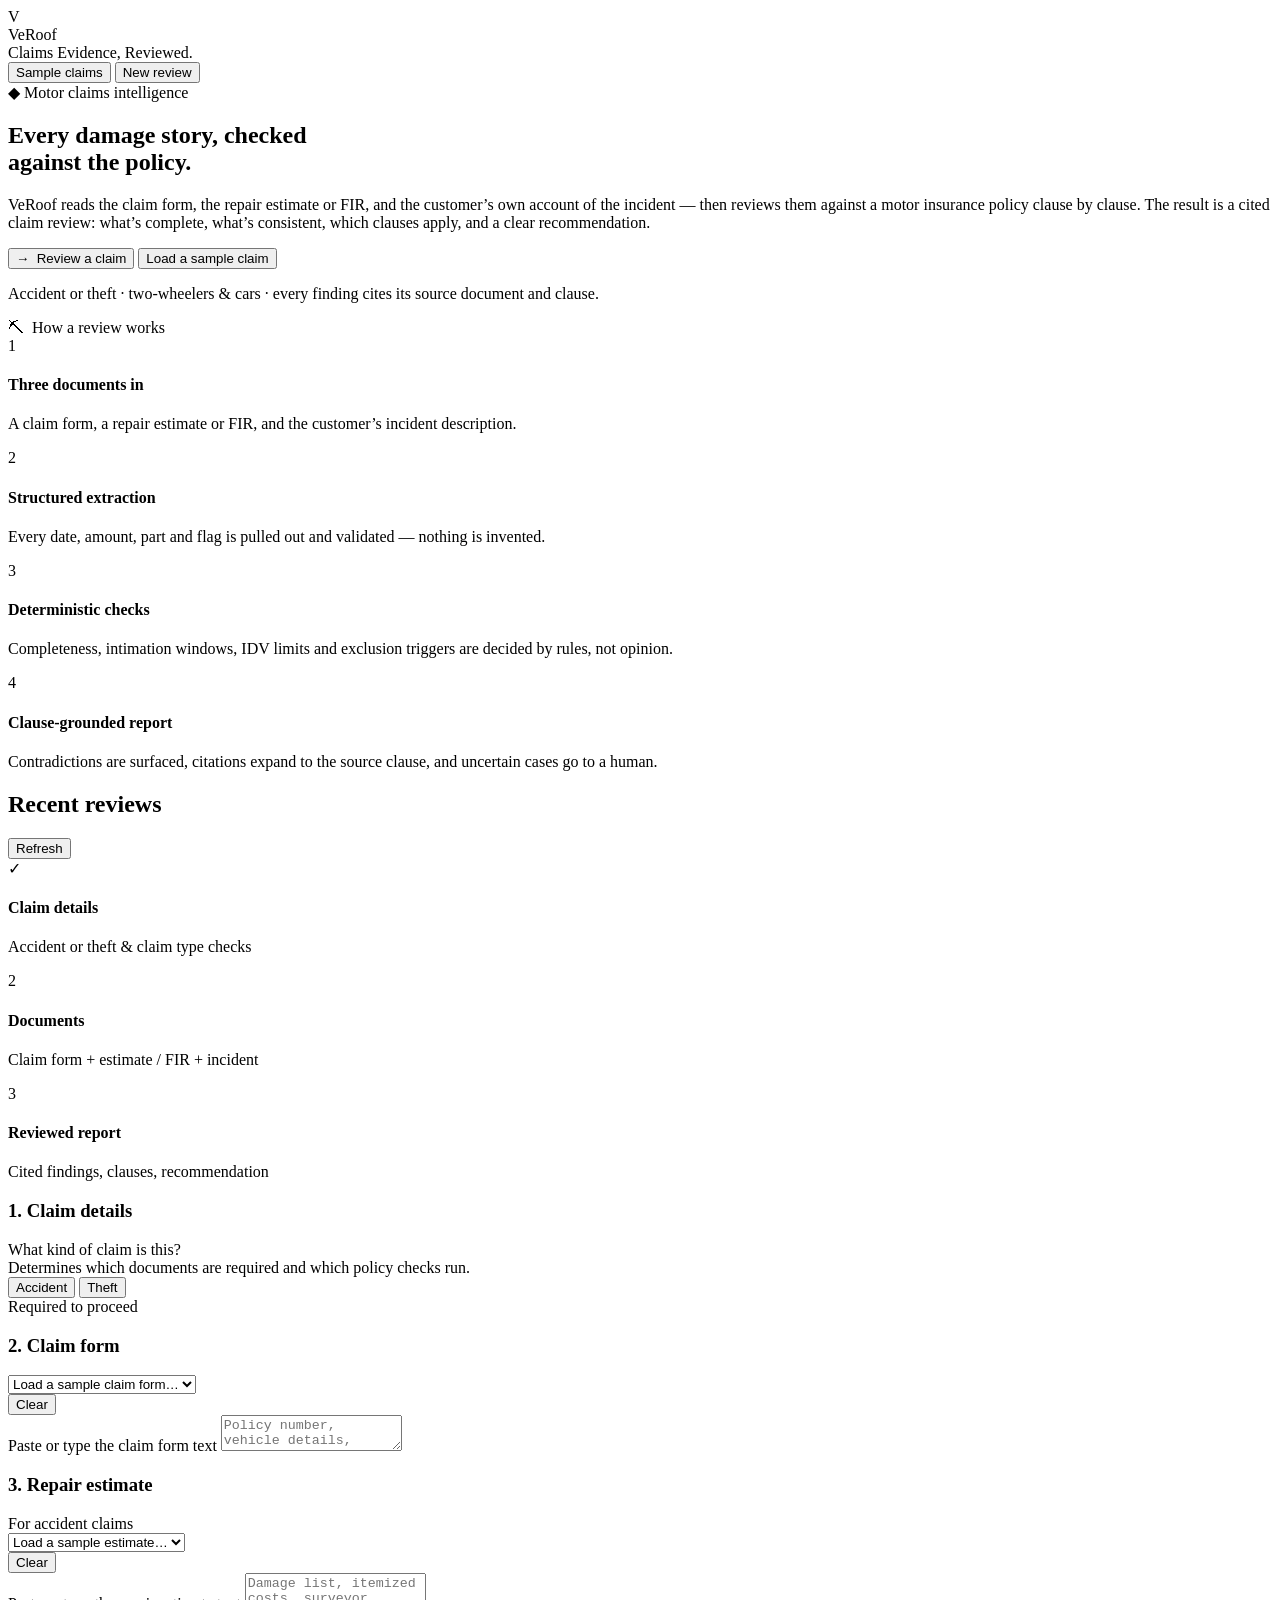
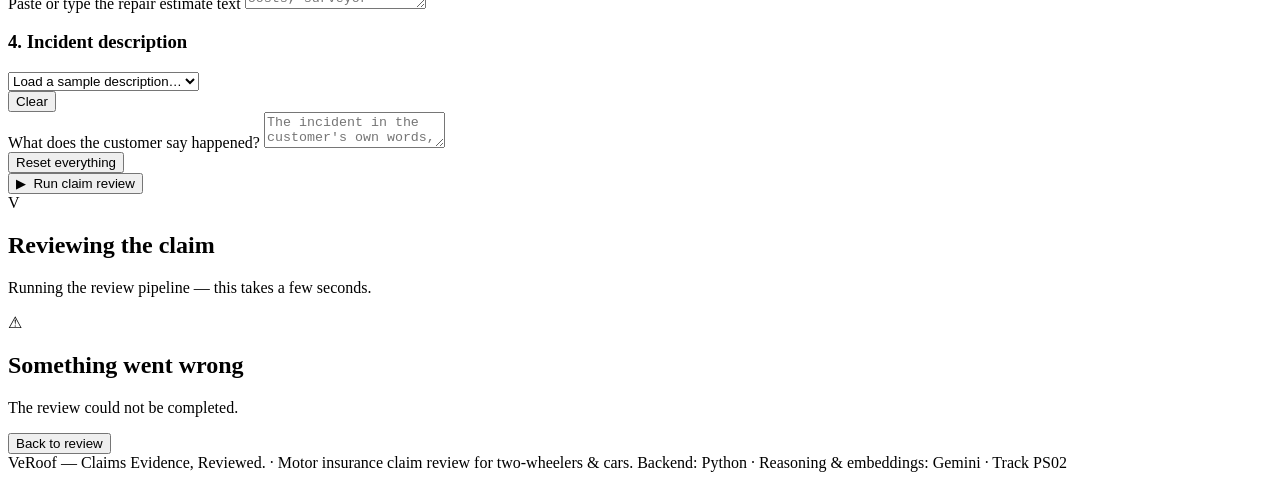
==== frontend/index.html @ d02cb615 "Add VeRoof frontend: landing, submission, progress, report views with staged loading and citation ex" ====
<!DOCTYPE html>
<html lang="en">
<head>
  <meta charset="UTF-8" />
  <meta name="viewport" content="width=device-width, initial-scale=1.0" />
  <title>VeRoof — Claims Evidence, Reviewed.</title>
  <link rel="icon" href="data:image/svg+xml,<svg xmlns='http://www.w3.org/2000/svg' viewBox='0 0 100 100'><rect width='100' height='100' rx='22' fill='%230e5a6d'/><text x='50' y='68' font-size='52' text-anchor='middle' fill='%23ffffff' font-family='Georgia'>V</text></svg>" />
  <link rel="stylesheet" href="/static/styles.css" />
</head>
<body>
  <header class="topbar">
    <div class="topbar-inner">
      <div class="brand" id="brand-home" title="Back to overview">
        <div class="brand-mark">V</div>
        <div>
          <div class="brand-name">VeRoof</div>
          <div class="brand-tagline">Claims Evidence, Reviewed.</div>
        </div>
      </div>
      <div class="topbar-actions">
        <button class="btn btn-soft" id="nav-samples">Sample claims</button>
        <button class="btn btn-primary" id="nav-new">New review</button>
      </div>
    </div>
  </header>

  <main>
    <!-- ============================== LANDING ============================== -->
    <section class="view active" id="view-landing">
      <div class="container">
        <div class="hero">
          <div>
            <span class="hero-eyebrow">&#9670; Motor claims intelligence</span>
            <h1>Every damage story, checked<br /><span class="accent">against the policy.</span></h1>
            <p class="hero-lead">
              VeRoof reads the claim form, the repair estimate or FIR, and the
              customer&rsquo;s own account of the incident — then reviews them
              against a motor insurance policy clause by clause. The result is a
              cited claim review: what&rsquo;s complete, what&rsquo;s consistent, which
              clauses apply, and a clear recommendation.
            </p>
            <div class="hero-ctas">
              <button class="btn btn-accent" id="hero-start">&#8594;&nbsp; Review a claim</button>
              <button class="btn btn-ghost" id="hero-samples">Load a sample claim</button>
            </div>
            <p class="hero-note">
              Accident or theft &middot; two-wheelers &amp; cars &middot; every finding cites its source document and clause.
            </p>
          </div>

          <div class="proof-panel">
            <div class="proof-title">&#9935;&nbsp; How a review works</div>
            <div class="proof-steps">
              <div class="proof-step">
                <span class="proof-step-num">1</span>
                <div>
                  <h4>Three documents in</h4>
                  <p>A claim form, a repair estimate or FIR, and the customer&rsquo;s incident description.</p>
                </div>
              </div>
              <div class="proof-step">
                <span class="proof-step-num">2</span>
                <div>
                  <h4>Structured extraction</h4>
                  <p>Every date, amount, part and flag is pulled out and validated — nothing is invented.</p>
                </div>
              </div>
              <div class="proof-step">
                <span class="proof-step-num">3</span>
                <div>
                  <h4>Deterministic checks</h4>
                  <p>Completeness, intimation windows, IDV limits and exclusion triggers are decided by rules, not opinion.</p>
                </div>
              </div>
              <div class="proof-step">
                <span class="proof-step-num">4</span>
                <div>
                  <h4>Clause-grounded report</h4>
                  <p>Contradictions are surfaced, citations expand to the source clause, and uncertain cases go to a human.</p>
                </div>
              </div>
            </div>
          </div>
        </div>

        <div class="recent" id="recent-section">
          <div class="recent-head">
            <h2>Recent reviews</h2>
            <button class="btn btn-ghost" id="recent-refresh">Refresh</button>
          </div>
          <div class="recent-grid" id="recent-grid"></div>
        </div>
      </div>
    </section>

    <!-- ============================== SUBMIT ============================== -->
    <section class="view" id="view-submit">
      <div class="container">
        <div class="submit-layout">
          <aside class="stepper" id="stepper">
            <div class="stepper-step done" data-step="1">
              <span class="stepper-num">&#10003;</span>
              <div>
                <h4>Claim details</h4>
                <p>Accident or theft &amp; claim type checks</p>
              </div>
            </div>
            <div class="stepper-step" data-step="2">
              <span class="stepper-num">2</span>
              <div>
                <h4>Documents</h4>
                <p>Claim form + estimate / FIR + incident</p>
              </div>
            </div>
            <div class="stepper-step" data-step="3">
              <span class="stepper-num">3</span>
              <div>
                <h4>Reviewed report</h4>
                <p>Cited findings, clauses, recommendation</p>
              </div>
            </div>
          </aside>

          <div>
            <div class="submit-card">
              <div class="card-head">
                <h3><span>1.</span> Claim details</h3>
              </div>
              <div class="toggle-row">
                <div>
                  <div class="toggle-label">What kind of claim is this?</div>
                  <div class="field-hint">Determines which documents are required and which policy checks run.</div>
                </div>
                <div class="seg" id="claim-type-seg">
                  <button data-value="accident" class="active">Accident</button>
                  <button data-value="theft">Theft</button>
                </div>
              </div>
              <div class="reqdocs" id="reqdocs">
                <span class="reqdocs-title">Required to proceed</span>
              </div>
            </div>

            <div class="submit-card">
              <div class="card-head">
                <h3><span>2.</span> Claim form</h3>
              </div>
              <div class="card-actions">
                <div class="select-wrap">
                  <select id="sample-claim-form">
                    <option value="">Load a sample claim form…</option>
                  </select>
                </div>
                <button class="btn btn-soft" data-clear="claim_form">Clear</button>
              </div>
              <div class="field" style="margin-top:var(--sp-4)">
                <label for="claim_form">Paste or type the claim form text</label>
                <textarea id="claim_form" placeholder="Policy number, vehicle details, incident date, claimed amount, description…"></textarea>
              </div>
            </div>

            <div class="submit-card">
              <div class="card-head">
                <h3><span>3.</span> <span id="second-doc-title">Repair estimate</span></h3>
                <span class="tag" id="second-doc-tag">For accident claims</span>
              </div>
              <div class="card-actions">
                <div class="select-wrap">
                  <select id="sample-second">
                    <option value="">Load a sample estimate…</option>
                  </select>
                </div>
                <button class="btn btn-soft" data-clear="second_document">Clear</button>
              </div>
              <div class="field" style="margin-top:var(--sp-4)">
                <label for="second_document" id="second-doc-label">Paste or type the repair estimate text</label>
                <textarea id="second_document" placeholder="Damage list, itemized costs, surveyor notes…"></textarea>
              </div>
            </div>

            <div class="submit-card">
              <div class="card-head">
                <h3><span>4.</span> Incident description</h3>
              </div>
              <div class="card-actions">
                <div class="select-wrap">
                  <select id="sample-incident">
                    <option value="">Load a sample description…</option>
                  </select>
                </div>
                <button class="btn btn-soft" data-clear="incident_description">Clear</button>
              </div>
              <div class="field" style="margin-top:var(--sp-4)">
                <label for="incident_description">What does the customer say happened?</label>
                <textarea id="incident_description" placeholder="The incident in the customer's own words, free text…"></textarea>
              </div>
            </div>

            <div class="submit-bar">
              <div>
                <button class="btn btn-ghost" id="reset-all">Reset everything</button>
              </div>
              <div style="display:flex;align-items:center;gap:var(--sp-4)">
                <span class="submit-hint" id="submit-hint"></span>
                <button class="btn btn-primary" id="run-review">&#9654;&nbsp; Run claim review</button>
              </div>
            </div>
          </div>
        </div>
      </div>
    </section>

    <!-- ============================== PROGRESS ============================== -->
    <section class="view" id="view-progress">
      <div class="container">
        <div class="progress-wrap">
          <div class="brand-mark">V</div>
          <h2 class="progress-title">Reviewing the claim</h2>
          <p class="progress-sub" id="progress-sub">Running the review pipeline — this takes a few seconds.</p>
          <div class="stage-list" id="stage-list"></div>
        </div>
      </div>
    </section>

    <!-- ============================== REPORT ============================== -->
    <section class="view" id="view-report">
      <div class="container">
        <div class="report-wrap" id="report-root"></div>
      </div>
    </section>

    <!-- ============================== ERROR ============================== -->
    <section class="view" id="view-error">
      <div class="container">
        <div class="state-card">
          <div class="state-icon">&#9888;</div>
          <h2 id="error-title">Something went wrong</h2>
          <p id="error-message">The review could not be completed.</p>
          <div class="error-detail" id="error-detail" style="display:none"></div>
          <div style="margin-top:var(--sp-5)">
            <button class="btn btn-primary" id="error-back">Back to review</button>
          </div>
        </div>
      </div>
    </section>
  </main>

  <footer class="footer">
    <div class="container footer-inner">
      <span>VeRoof — Claims Evidence, Reviewed. &middot; Motor insurance claim review for two-wheelers &amp; cars.</span>
      <span>Backend: Python &middot; Reasoning &amp; embeddings: Gemini &middot; Track PS02</span>
    </div>
  </footer>

  <script src="/static/app.js"></script>
</body>
</html>
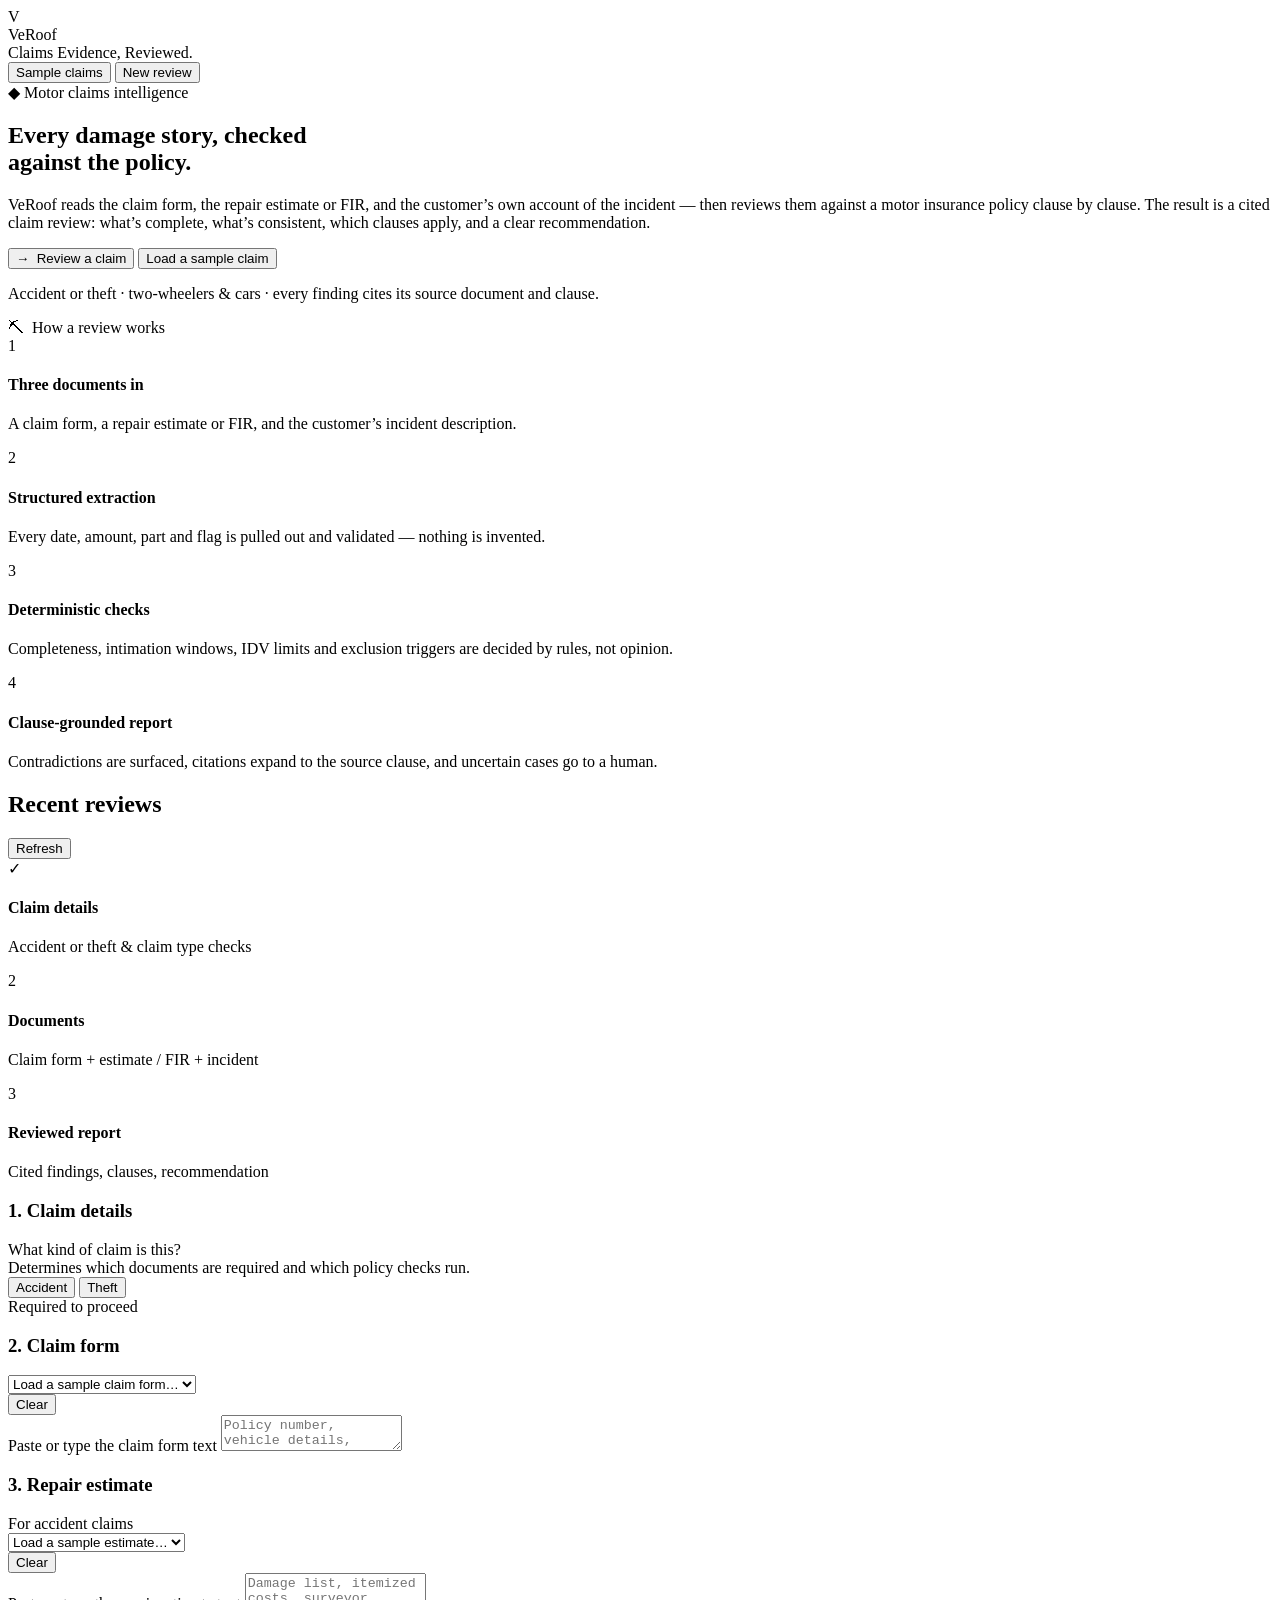
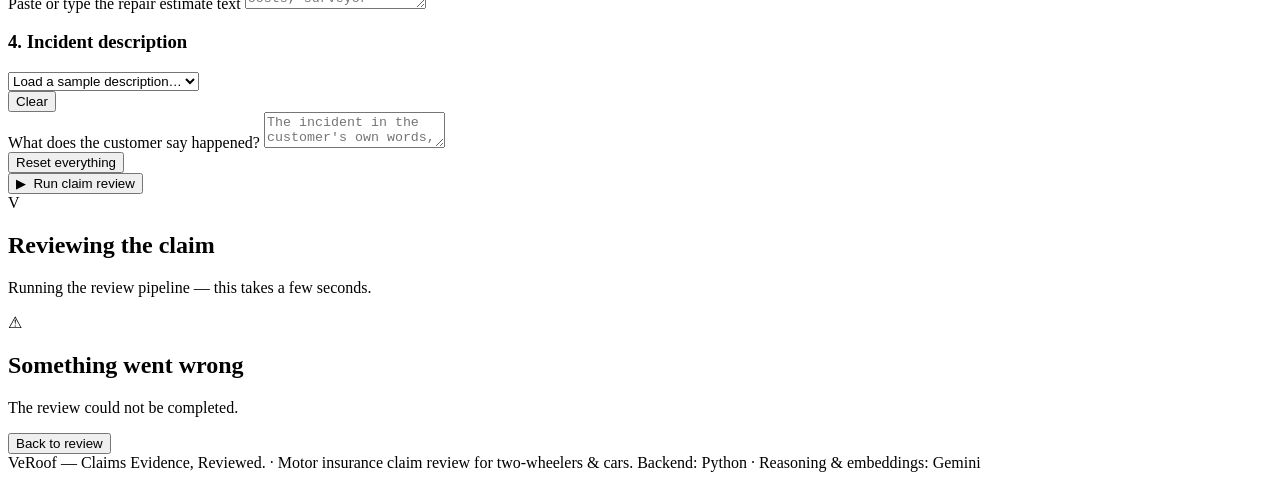
==== commit d262d405: "Drop 'Track PS02' from the app footer; track ID stays on README line 1 only" ====
--- a/frontend/index.html
+++ b/frontend/index.html
@@ -178,6 +178,16 @@
               </div>
             </div>
 
+            <div class="submit-card" id="theft-docs-card" hidden>
+              <div class="card-head">
+                <h3>Additional documents for theft claims</h3>
+                <span class="tag">Declared on the claim form checklist</span>
+              </div>
+              <div class="reqdocs" id="theft-docs-list">
+                <span class="reqdocs-title">Required to proceed</span>
+              </div>
+            </div>
+
             <div class="submit-card">
               <div class="card-head">
                 <h3><span>4.</span> Incident description</h3>
@@ -248,7 +258,7 @@
   <footer class="footer">
     <div class="container footer-inner">
       <span>VeRoof — Claims Evidence, Reviewed. &middot; Motor insurance claim review for two-wheelers &amp; cars.</span>
-      <span>Backend: Python &middot; Reasoning &amp; embeddings: Gemini &middot; Track PS02</span>
+      <span>Backend: Python &middot; Reasoning &amp; embeddings: Gemini</span>
     </div>
   </footer>
 
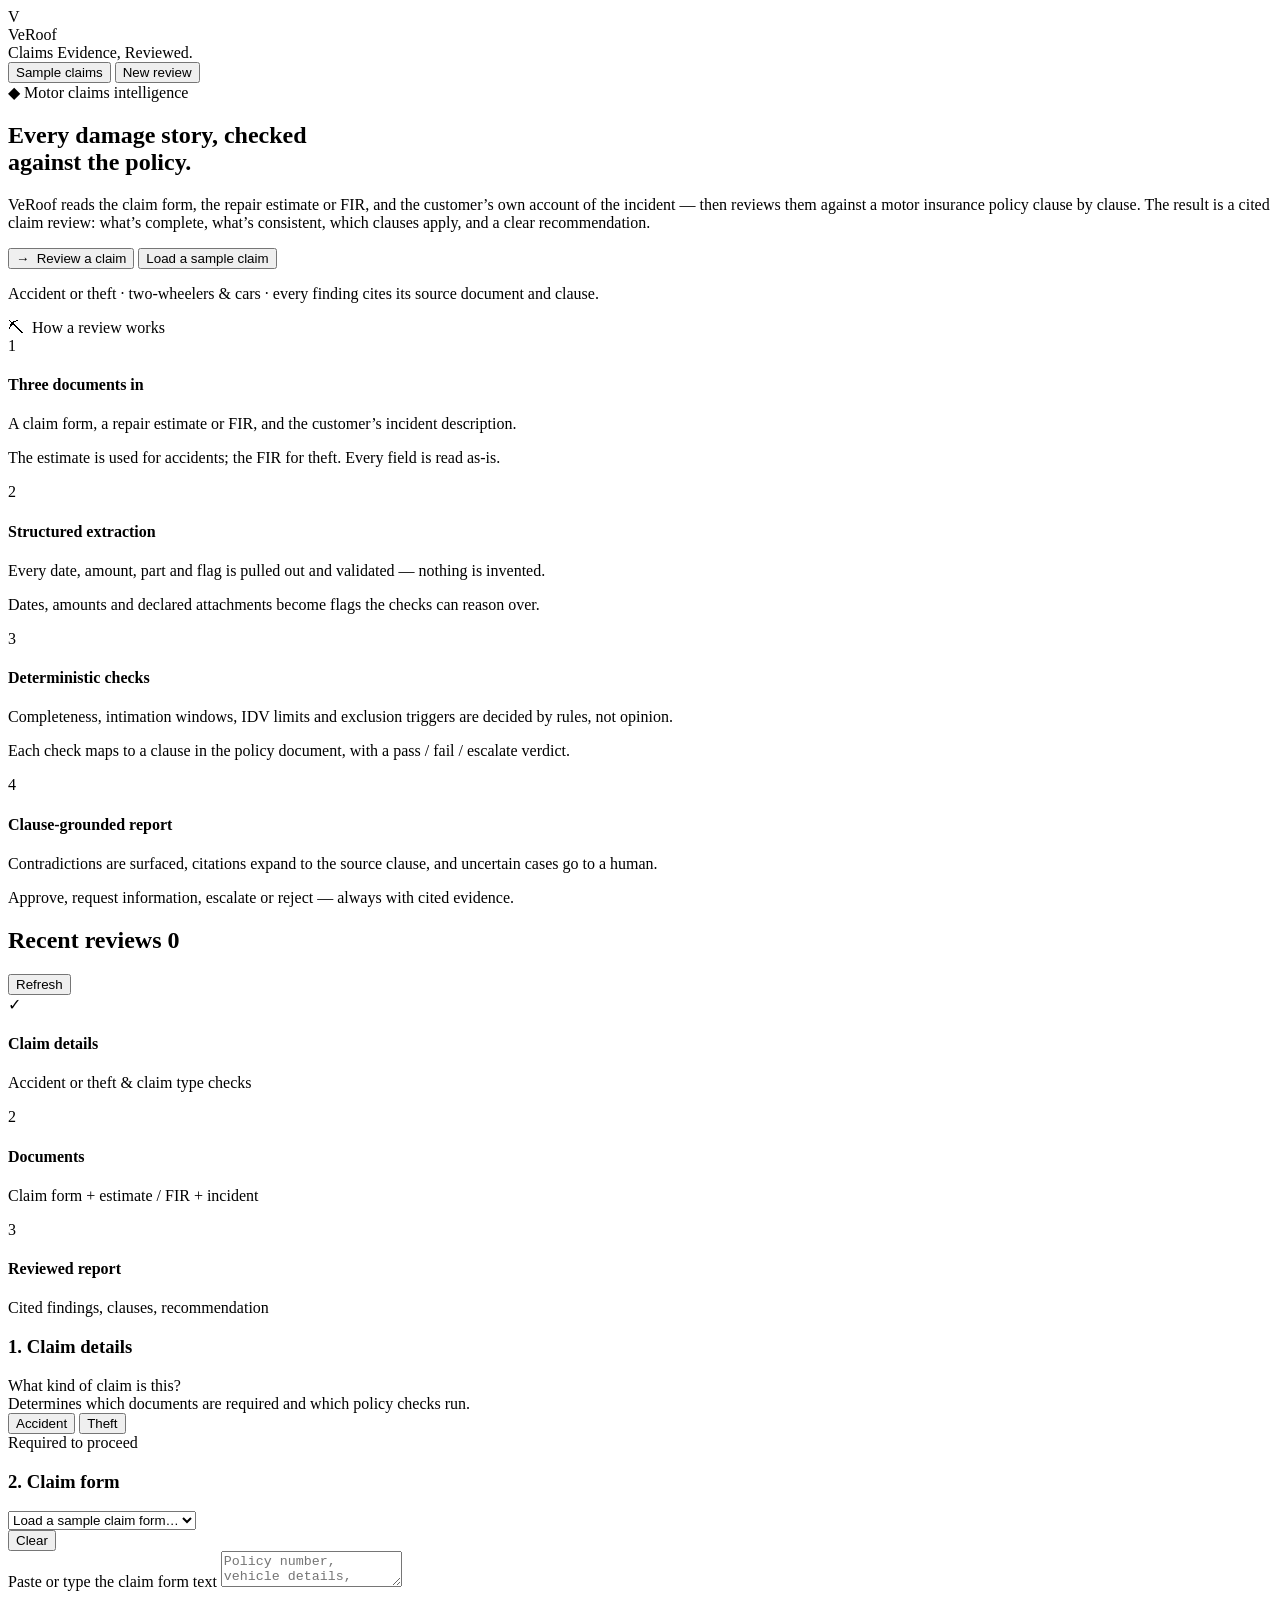
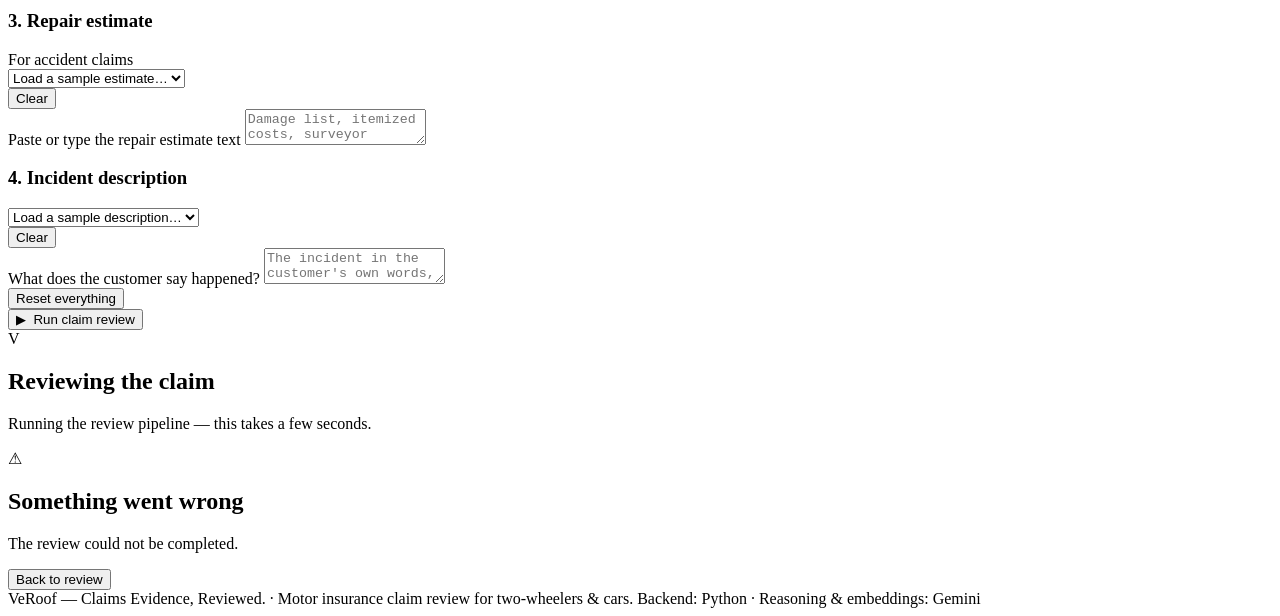
==== commit 39ebdb54: "Landing polish: hero entrance, interactive how-it-works steps, staggered recent cards, live review-c" ====
--- a/frontend/index.html
+++ b/frontend/index.html
@@ -51,32 +51,36 @@
           <div class="proof-panel">
             <div class="proof-title">&#9935;&nbsp; How a review works</div>
             <div class="proof-steps">
-              <div class="proof-step">
+              <div class="proof-step" tabindex="0">
                 <span class="proof-step-num">1</span>
                 <div>
                   <h4>Three documents in</h4>
                   <p>A claim form, a repair estimate or FIR, and the customer&rsquo;s incident description.</p>
-                </div>
-              </div>
-              <div class="proof-step">
+                  <p class="proof-step-extra">The estimate is used for accidents; the FIR for theft. Every field is read as-is.</p>
+                </div>
+              </div>
+              <div class="proof-step" tabindex="0">
                 <span class="proof-step-num">2</span>
                 <div>
                   <h4>Structured extraction</h4>
                   <p>Every date, amount, part and flag is pulled out and validated — nothing is invented.</p>
-                </div>
-              </div>
-              <div class="proof-step">
+                  <p class="proof-step-extra">Dates, amounts and declared attachments become flags the checks can reason over.</p>
+                </div>
+              </div>
+              <div class="proof-step" tabindex="0">
                 <span class="proof-step-num">3</span>
                 <div>
                   <h4>Deterministic checks</h4>
                   <p>Completeness, intimation windows, IDV limits and exclusion triggers are decided by rules, not opinion.</p>
-                </div>
-              </div>
-              <div class="proof-step">
+                  <p class="proof-step-extra">Each check maps to a clause in the policy document, with a pass / fail / escalate verdict.</p>
+                </div>
+              </div>
+              <div class="proof-step" tabindex="0">
                 <span class="proof-step-num">4</span>
                 <div>
                   <h4>Clause-grounded report</h4>
                   <p>Contradictions are surfaced, citations expand to the source clause, and uncertain cases go to a human.</p>
+                  <p class="proof-step-extra">Approve, request information, escalate or reject — always with cited evidence.</p>
                 </div>
               </div>
             </div>
@@ -85,7 +89,7 @@
 
         <div class="recent" id="recent-section">
           <div class="recent-head">
-            <h2>Recent reviews</h2>
+            <h2>Recent reviews <span class="recent-count" id="recent-count">0</span></h2>
             <button class="btn btn-ghost" id="recent-refresh">Refresh</button>
           </div>
           <div class="recent-grid" id="recent-grid"></div>
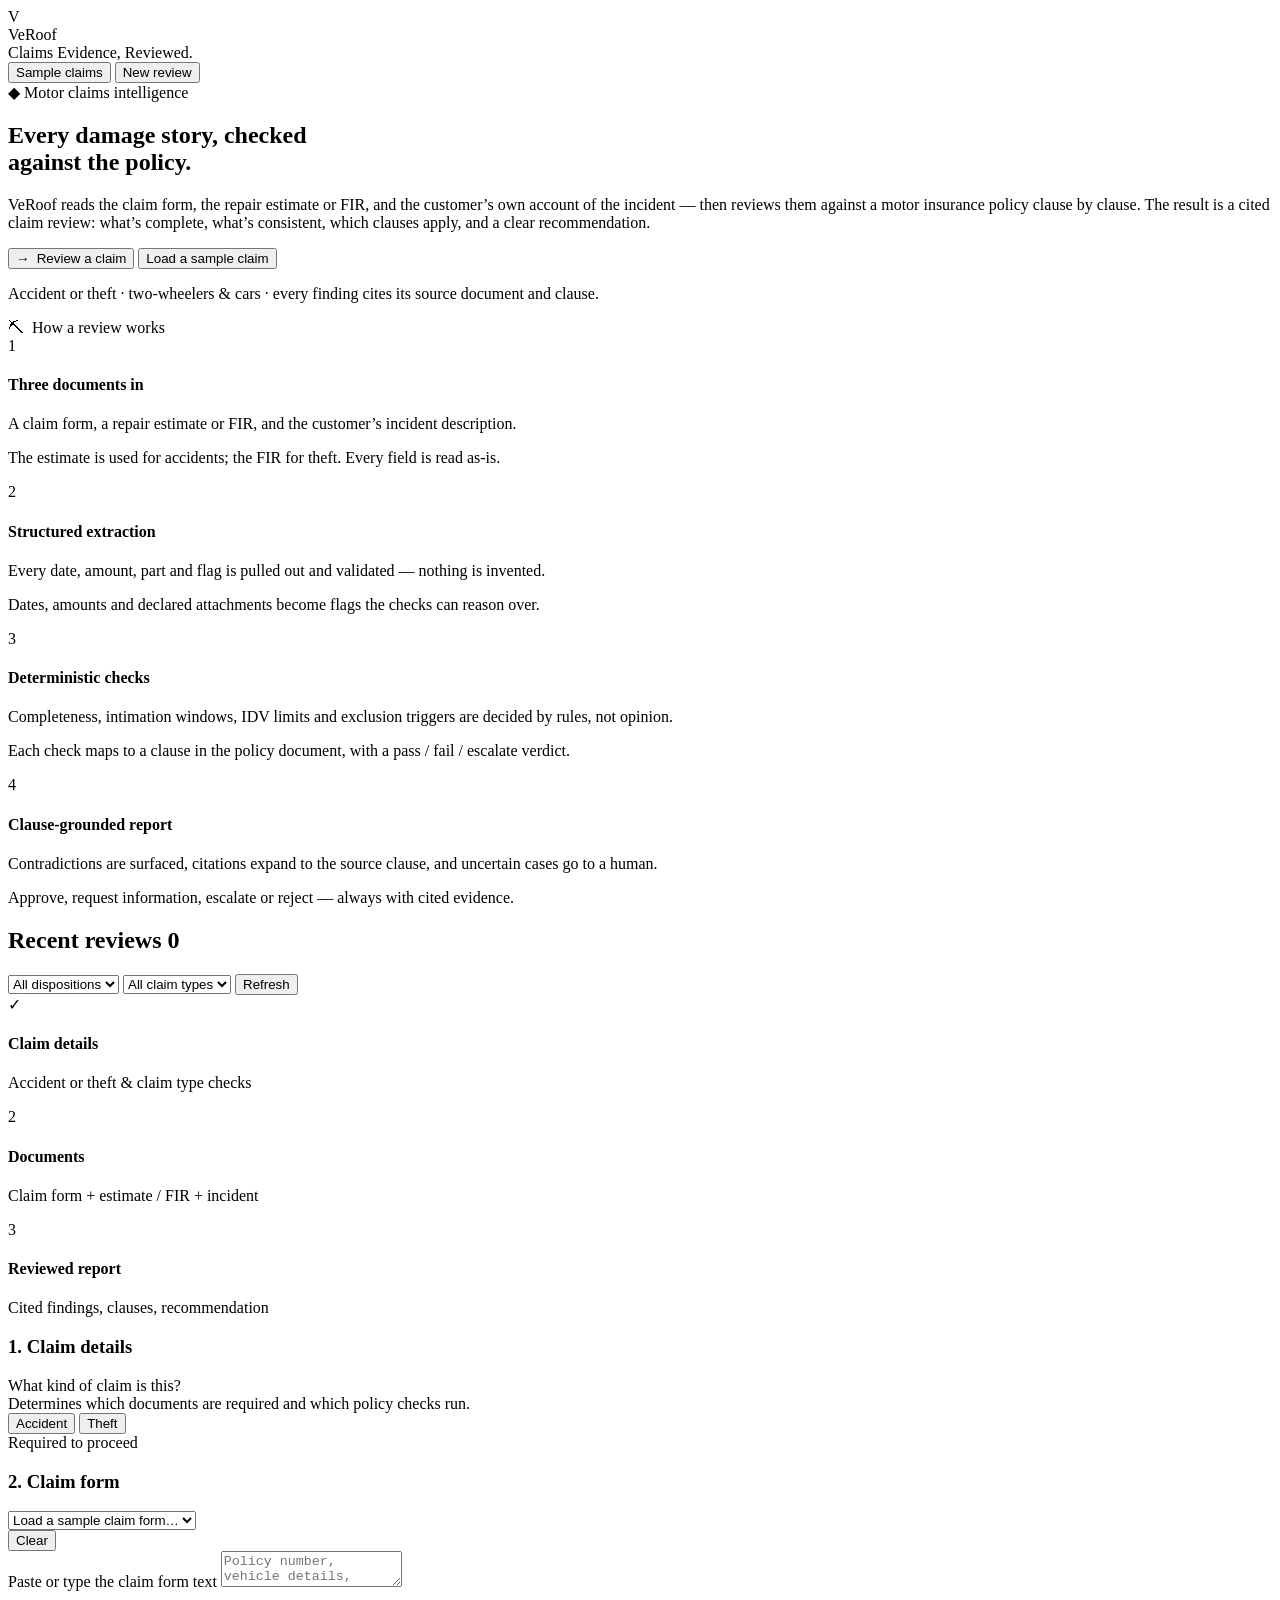
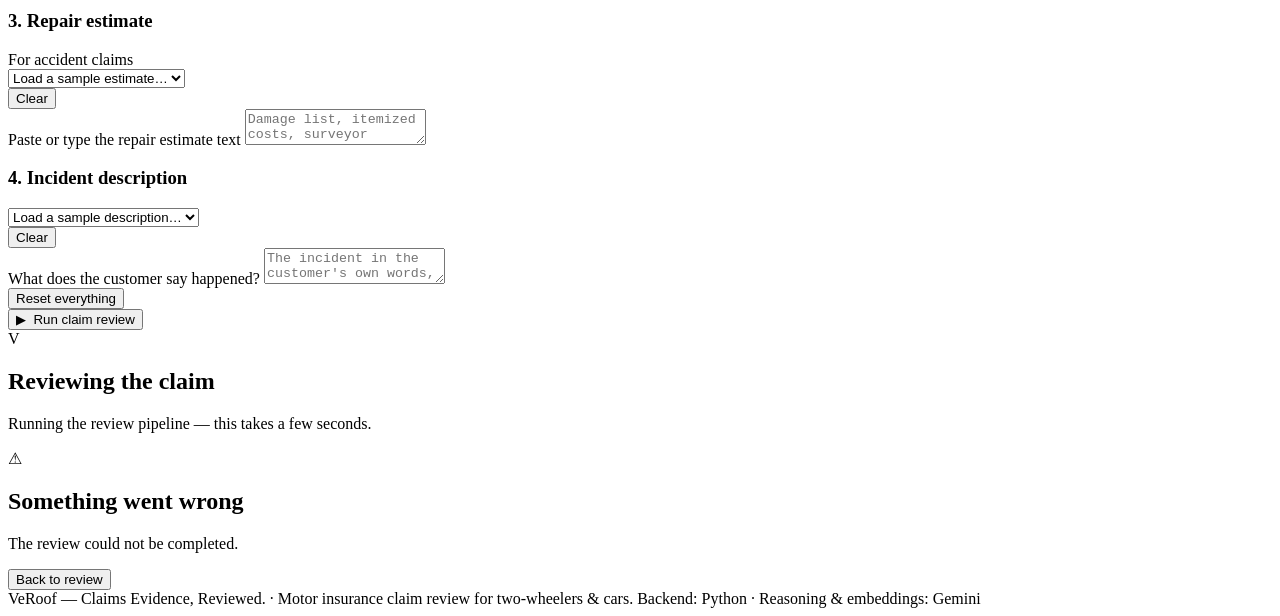
==== commit f096e98d: "Filter recent reviews by disposition or claim type" ====
--- a/frontend/index.html
+++ b/frontend/index.html
@@ -90,7 +90,21 @@
         <div class="recent" id="recent-section">
           <div class="recent-head">
             <h2>Recent reviews <span class="recent-count" id="recent-count">0</span></h2>
-            <button class="btn btn-ghost" id="recent-refresh">Refresh</button>
+            <div class="recent-tools">
+              <select id="recent-filter-disposition">
+                <option value="">All dispositions</option>
+                <option value="approve">Approve</option>
+                <option value="request_info">Request info</option>
+                <option value="escalate">Escalate</option>
+                <option value="reject">Reject</option>
+              </select>
+              <select id="recent-filter-type">
+                <option value="">All claim types</option>
+                <option value="accident">Accident</option>
+                <option value="theft">Theft</option>
+              </select>
+              <button class="btn btn-ghost" id="recent-refresh">Refresh</button>
+            </div>
           </div>
           <div class="recent-grid" id="recent-grid"></div>
         </div>
